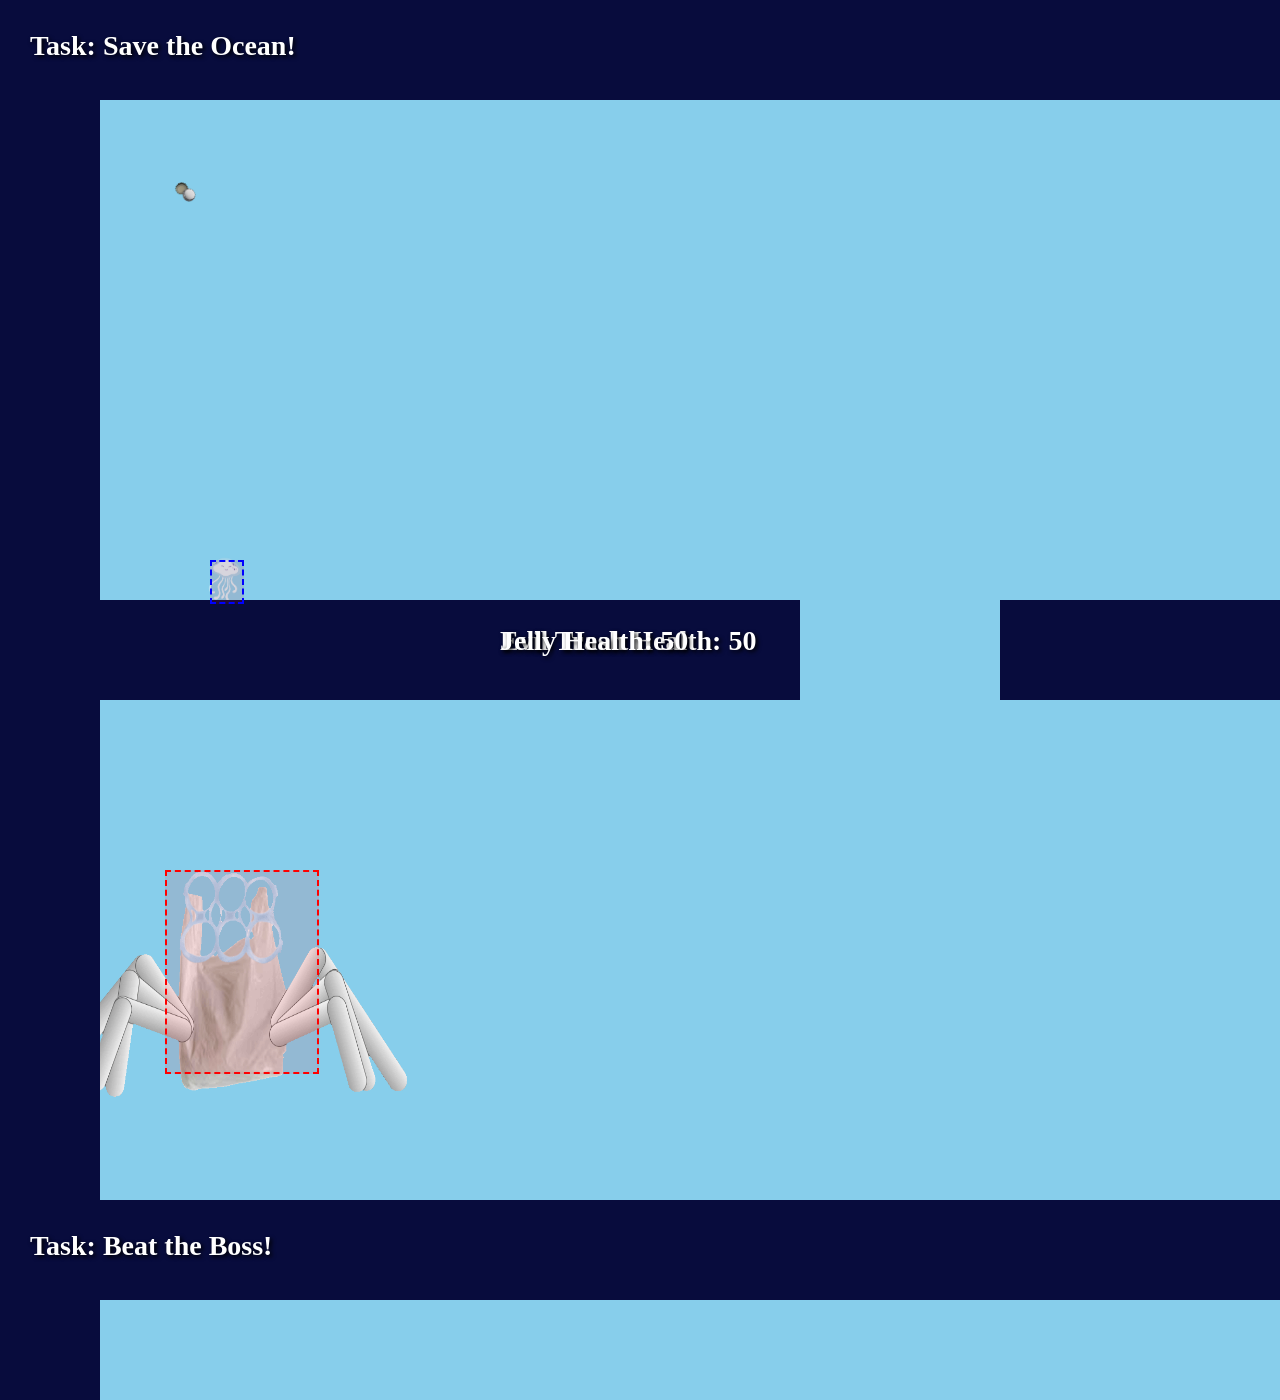
==== index.html @ 0c010349 "Adjust positions of title2 and score2 elements" ====
<!DOCTYPE html>
<html>
  <head>
    <meta charset="UTF-8">
    <title>Smath Pollution Game</title>
    <style>
      body {
        margin: 0;
        padding: 0;
        background-color: #87ceeb;
        overflow: hidden;
        position: relative;
        height: 500px;
        width: 800px;
      }
      #title {
        position: absolute;
        top: 30px;
        left: 30px;
        font-size: 28px;
        font-weight: bold;
        color: white;
        text-shadow: 2px 2px 4px #000;
        z-index: 10;
        white-space: nowrap;
      }
       #title2 {
        position: absolute;
        top: 1230px;
        left: 30px;
        font-size: 28px;
        font-weight: bold;
        color: white;
        text-shadow: 2px 2px 4px #000;
        z-index: 10;
        white-space: nowrap;
      }
      #jellyfish {
        width: 50px;
        height: 50px;
        position: absolute;
        left: 100px;
        top: 100px;
      }
      #attack {
        width: 100px;
        height: 100px;
        position: absolute;
        left: 100px;
        top: 100px;
      }
      #trashboss {
        width: 500px;
        height: 350px;
        position: absolute;
        left: 100px;
        top: 100px;
      }
      #score {
        position: absolute;
        top: 625px;
        left: 500px;
        font-size: 28px;
        font-weight: bold;
        color: white;
        text-shadow: 2px 2px 4px #000;
        z-index: 10;
        white-space: nowrap;
      }
      #score2 {
        position: absolute;
        top: 625px;
        left: 300px;
        font-size: 28px;
        font-weight: bold;
        color: white;
        text-shadow: 2px 2px 4px #000;
        z-index: 10;
        white-space: nowrap;
      }

     <div id="platforms"></div>
    </style>
  </head>
  <body>
    <div id="title"> Task: Save the Ocean! </div>
    <div id="title2"> Task: Beat the Boss! </div>
    <div id="score">Evil Trash Health: 50</div>
    <div id="score"> Jelly Health: 50</div>
    <img id="jellyfish" src="assets/jellyfish.png">
    <img id="trashboss" src="assets/trashboss.png">
    <div id="platform"></div>
    <script src="script.js"></script>
  </body>
</html>
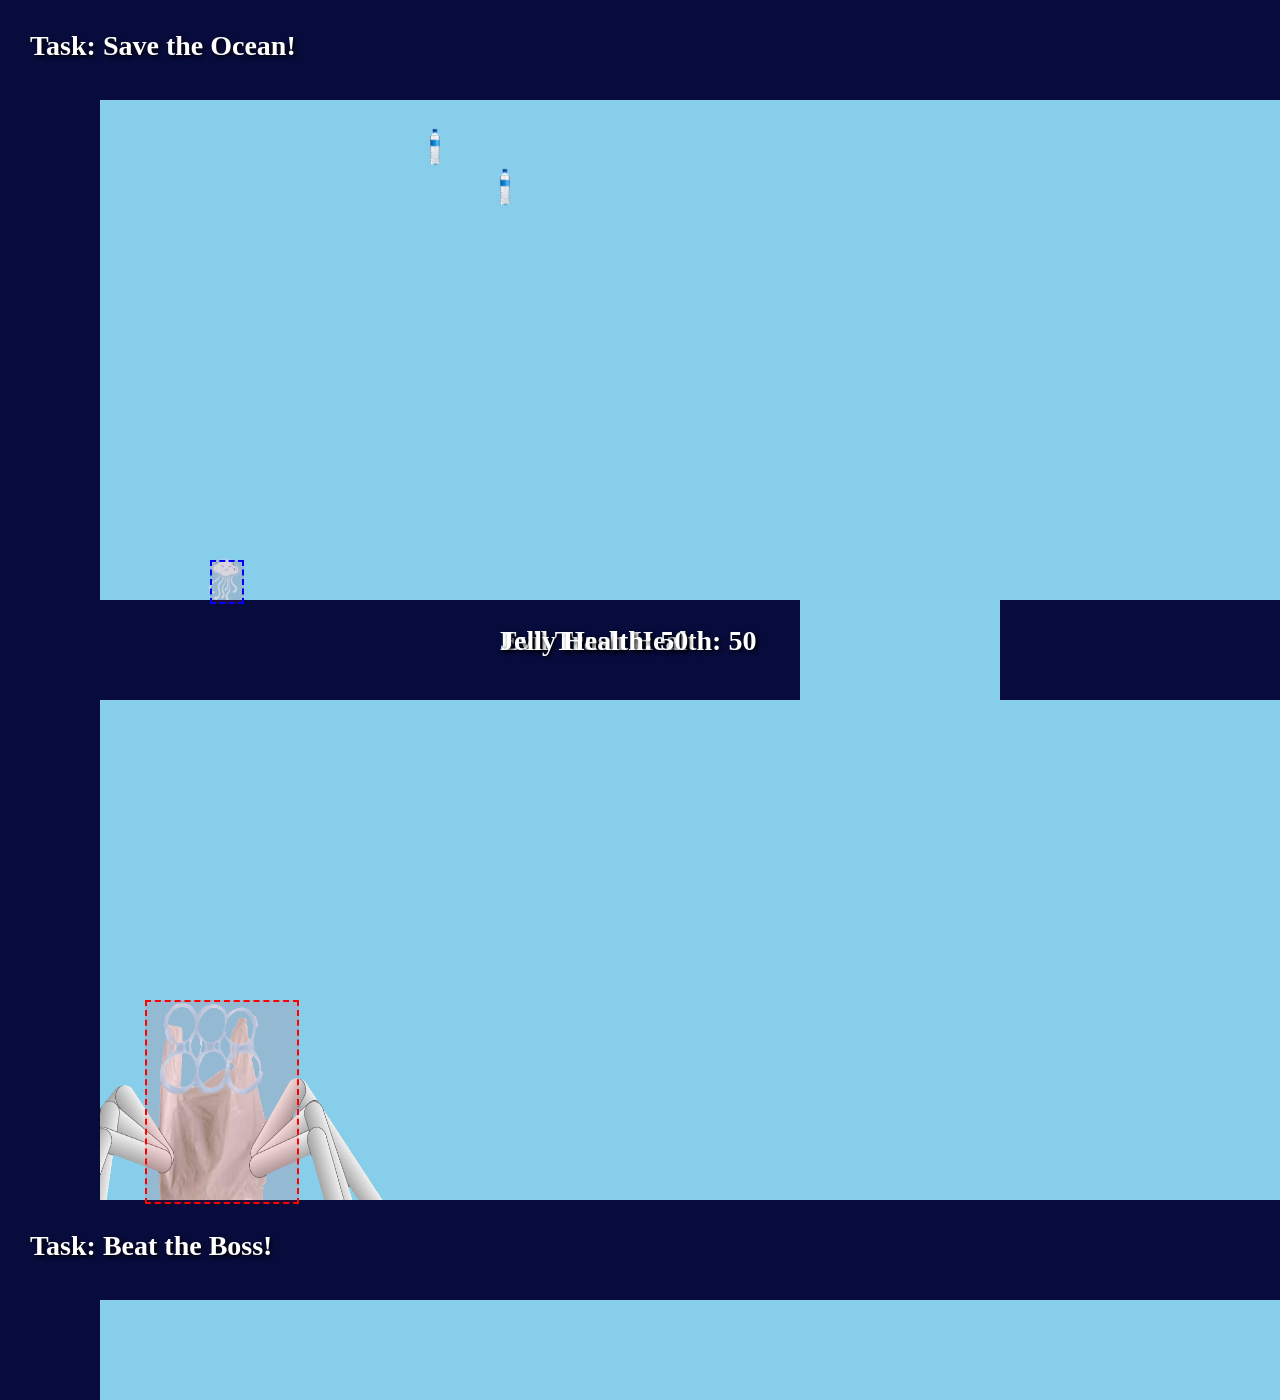
==== commit 8fad14d5: "Adjust position of score2 element in index.html" ====
--- a/index.html
+++ b/index.html
@@ -70,7 +70,7 @@
       #score2 {
         position: absolute;
         top: 625px;
-        left: 300px;
+        left: 30px;
         font-size: 28px;
         font-weight: bold;
         color: white;
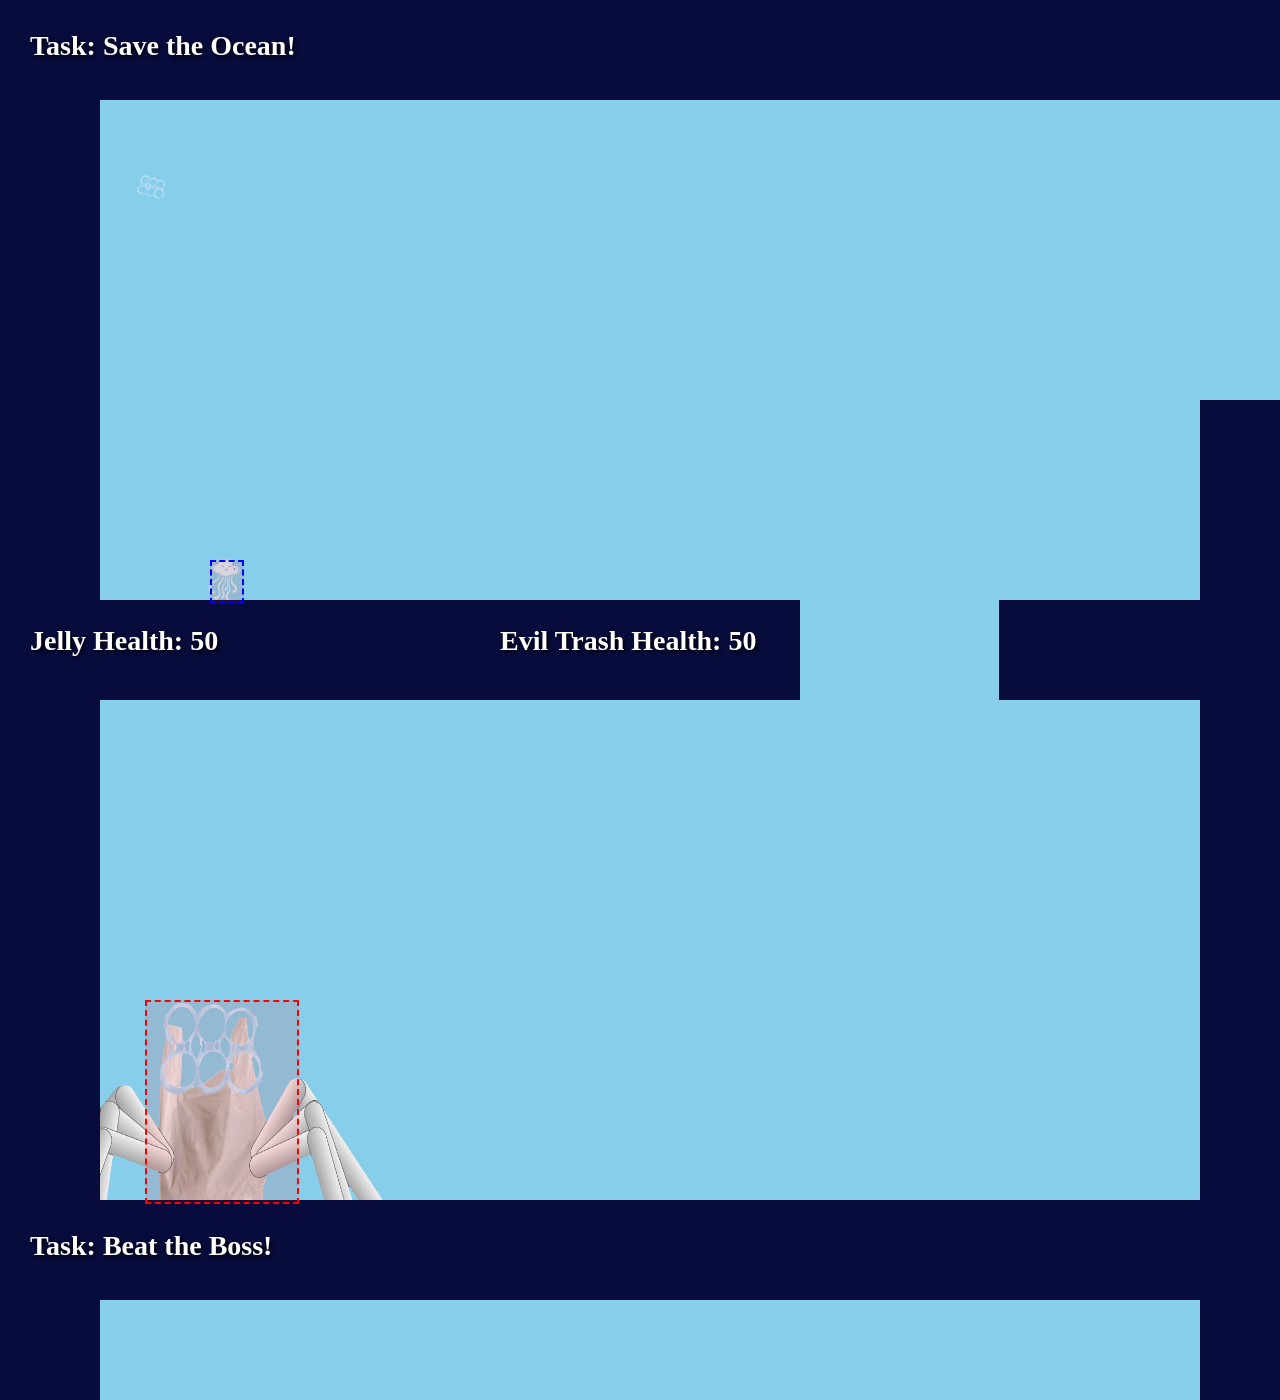
==== commit 63eae27b: "Change score div ID for jelly health" ====
--- a/index.html
+++ b/index.html
@@ -86,7 +86,7 @@
     <div id="title"> Task: Save the Ocean! </div>
     <div id="title2"> Task: Beat the Boss! </div>
     <div id="score">Evil Trash Health: 50</div>
-    <div id="score"> Jelly Health: 50</div>
+    <div id="score2"> Jelly Health: 50</div>
     <img id="jellyfish" src="assets/jellyfish.png">
     <img id="trashboss" src="assets/trashboss.png">
     <div id="platform"></div>
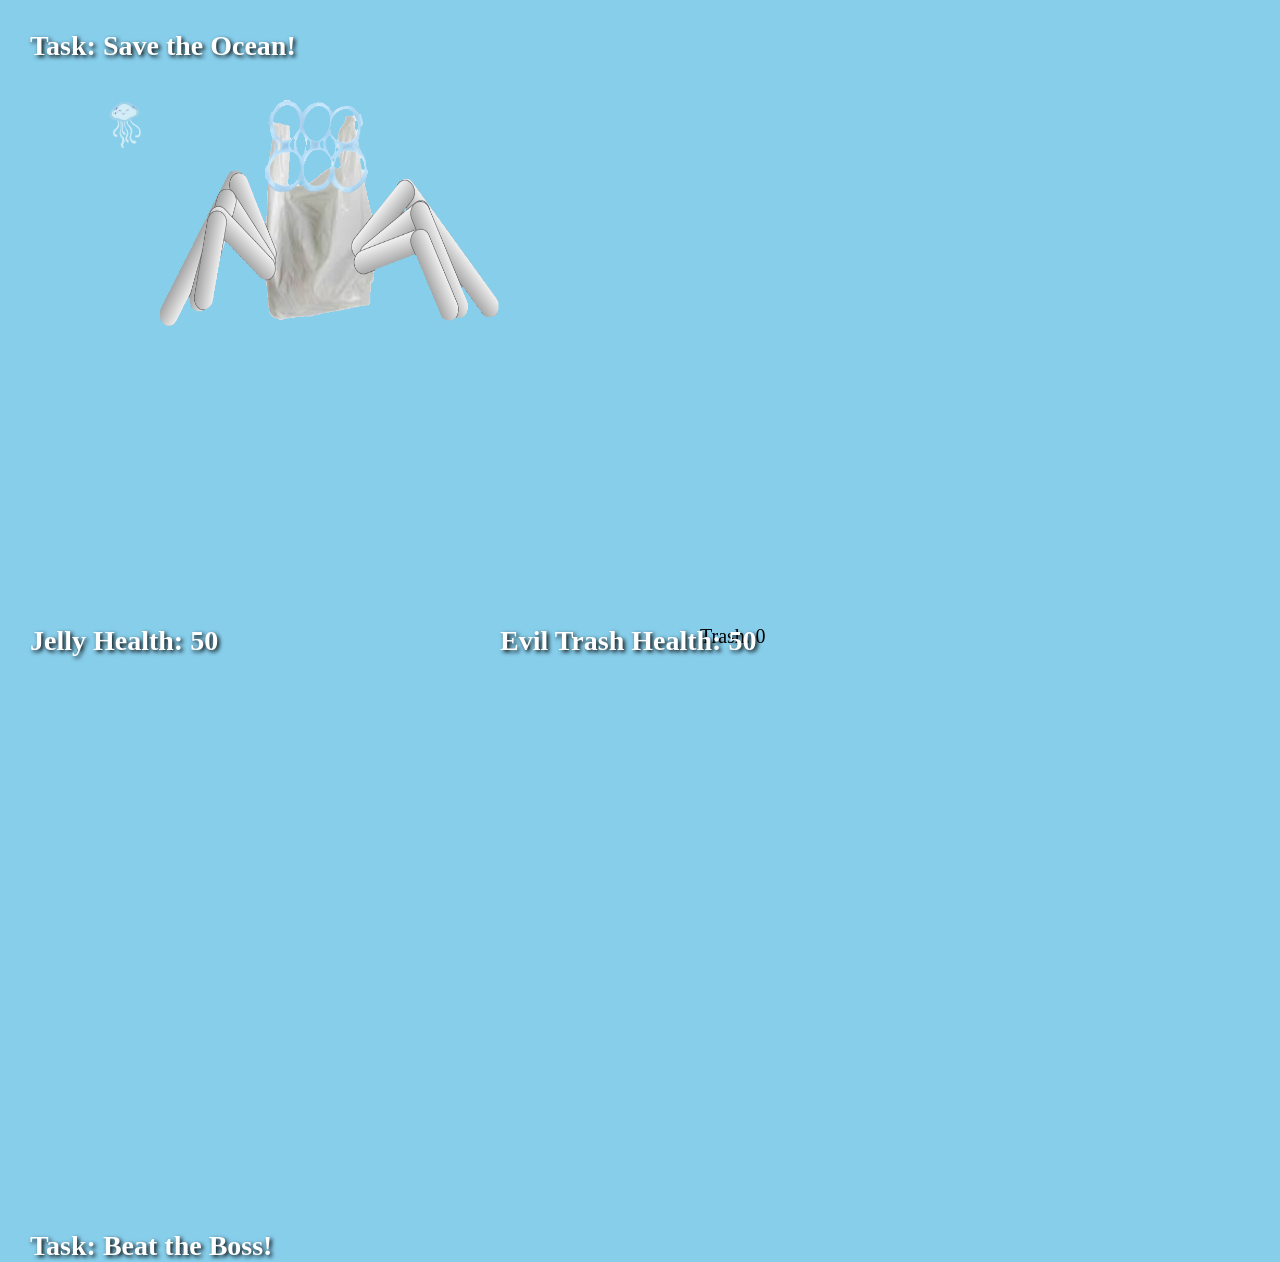
==== commit 17a1930f: "Update index.html" ====
--- a/index.html
+++ b/index.html
@@ -87,6 +87,7 @@
     <div id="title2"> Task: Beat the Boss! </div>
     <div id="score">Evil Trash Health: 50</div>
     <div id="score2"> Jelly Health: 50</div>
+    <div id="trashCount" style="position:absolute; top:625px; left:700px; font-size:20px;">Trash: 0</div>
     <img id="jellyfish" src="assets/jellyfish.png">
     <img id="trashboss" src="assets/trashboss.png">
     <div id="platform"></div>
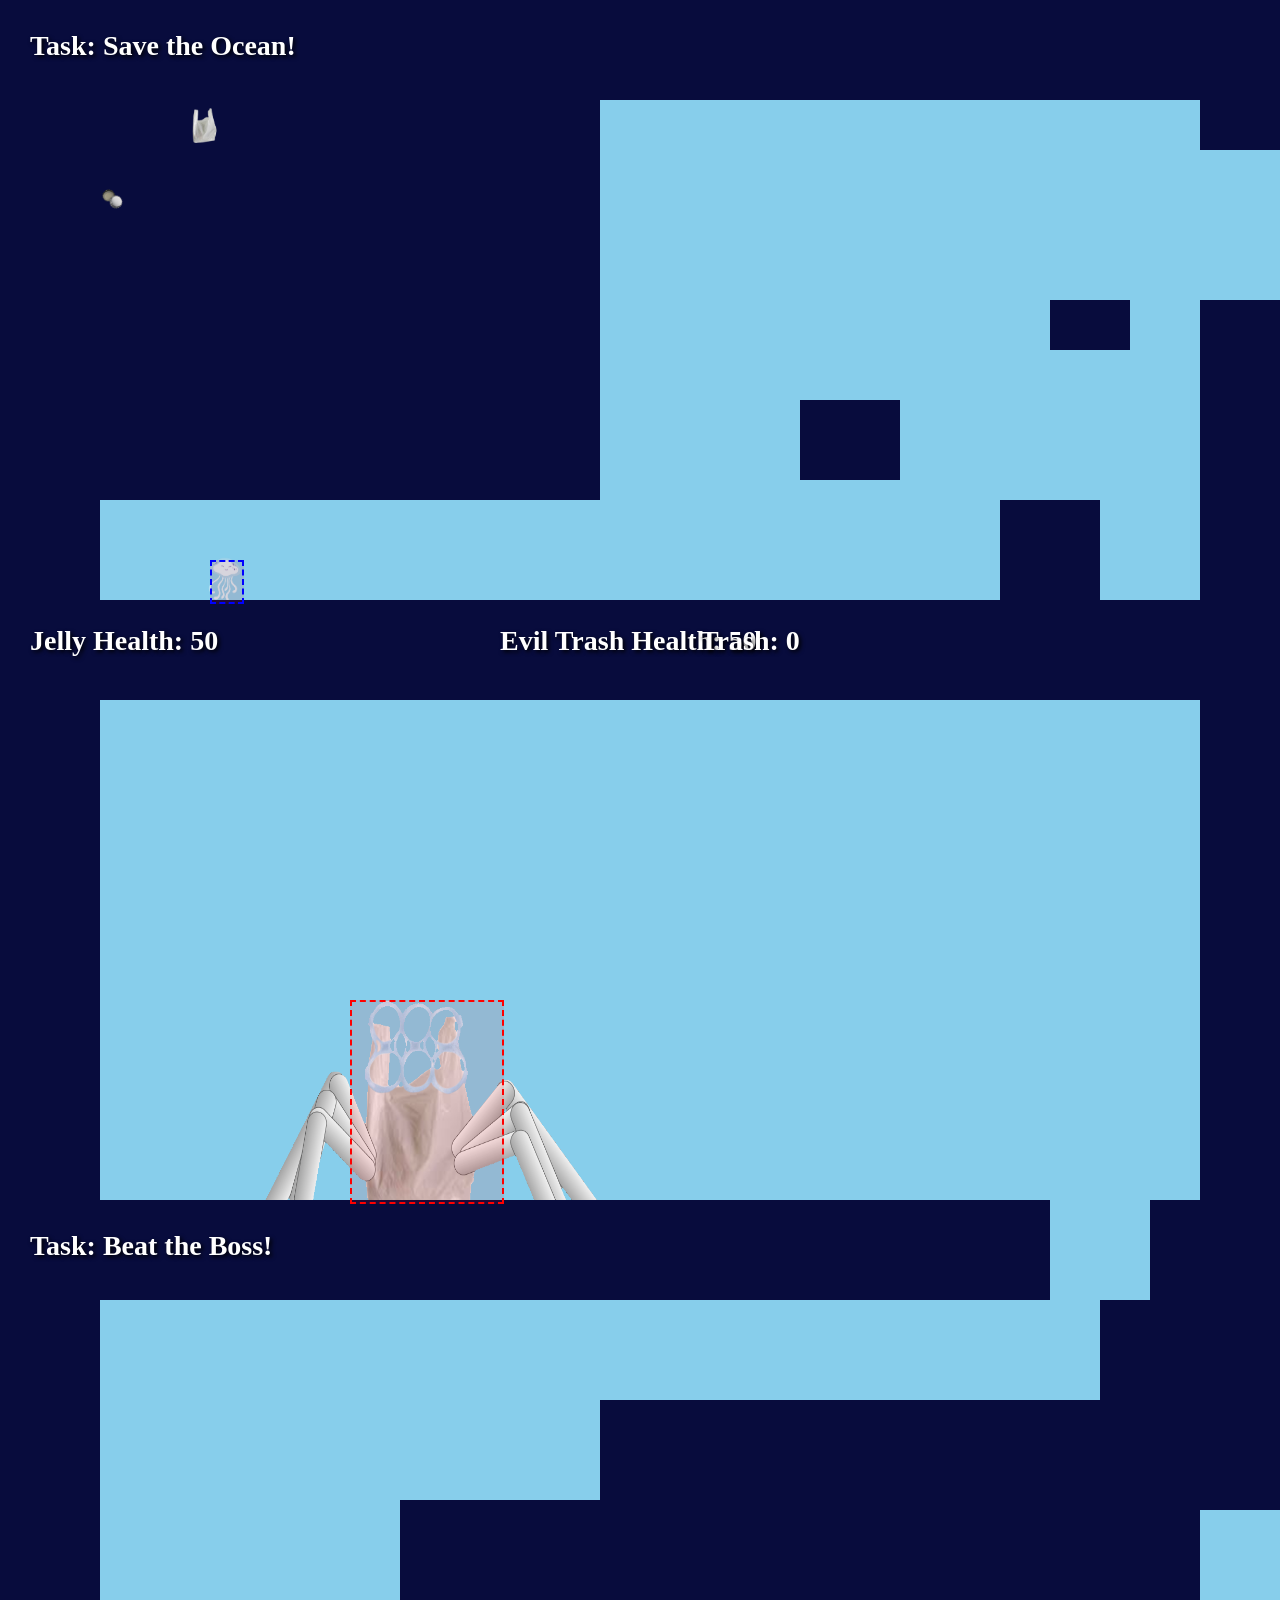
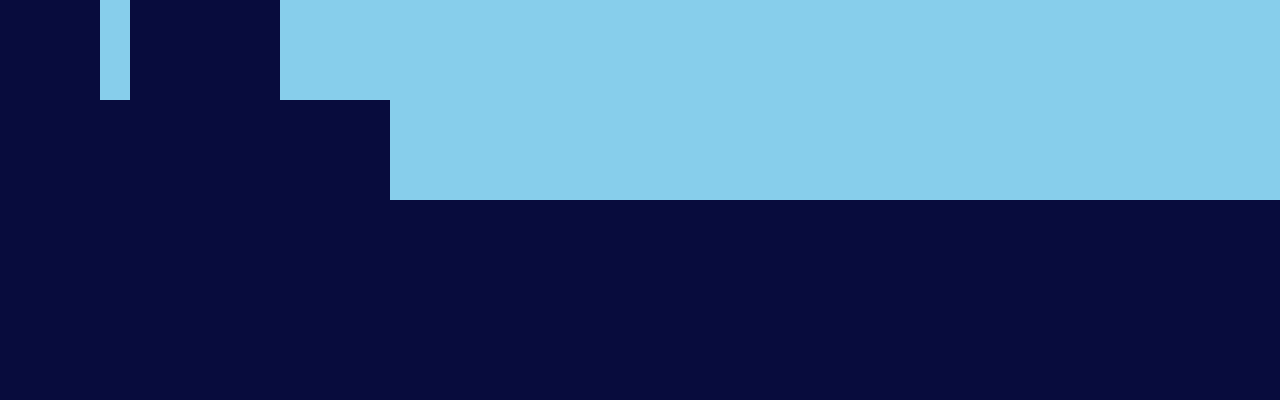
==== commit 3c87c9db: "Update index.html" ====
--- a/index.html
+++ b/index.html
@@ -78,6 +78,17 @@
         z-index: 10;
         white-space: nowrap;
       }
+      #trashCount {
+        position: absolute;
+        top: 625px;
+        left: 700px;
+        font-size: 28px;
+        font-weight: bold;
+        color: white;
+        text-shadow: 2px 2px 4px #000;
+        z-index: 10;
+        white-space: nowrap;
+      }
 
      <div id="platforms"></div>
     </style>
@@ -87,7 +98,7 @@
     <div id="title2"> Task: Beat the Boss! </div>
     <div id="score">Evil Trash Health: 50</div>
     <div id="score2"> Jelly Health: 50</div>
-    <div id="trashCount" style="position:absolute; top:625px; left:700px; font-size:20px;">Trash: 0</div>
+    <div id="trashCount"> Trash: 0</div>
     <img id="jellyfish" src="assets/jellyfish.png">
     <img id="trashboss" src="assets/trashboss.png">
     <div id="platform"></div>
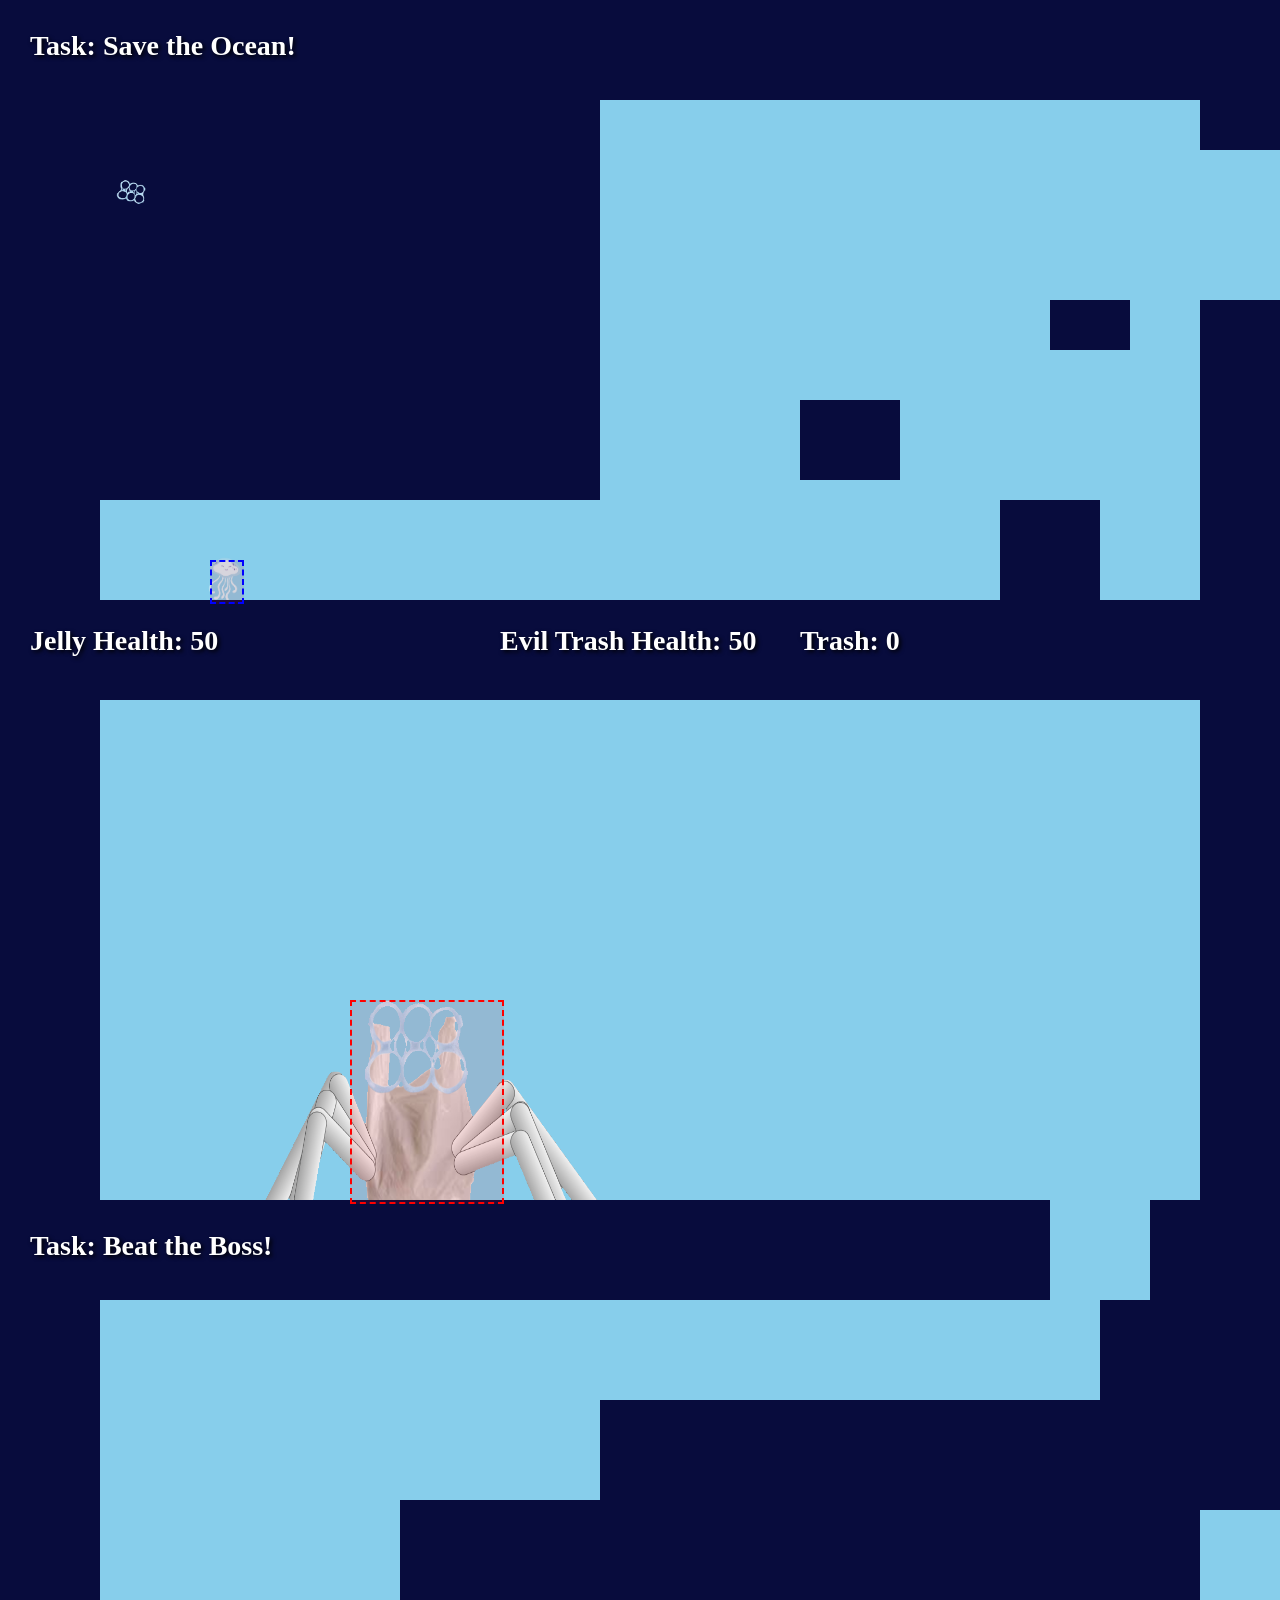
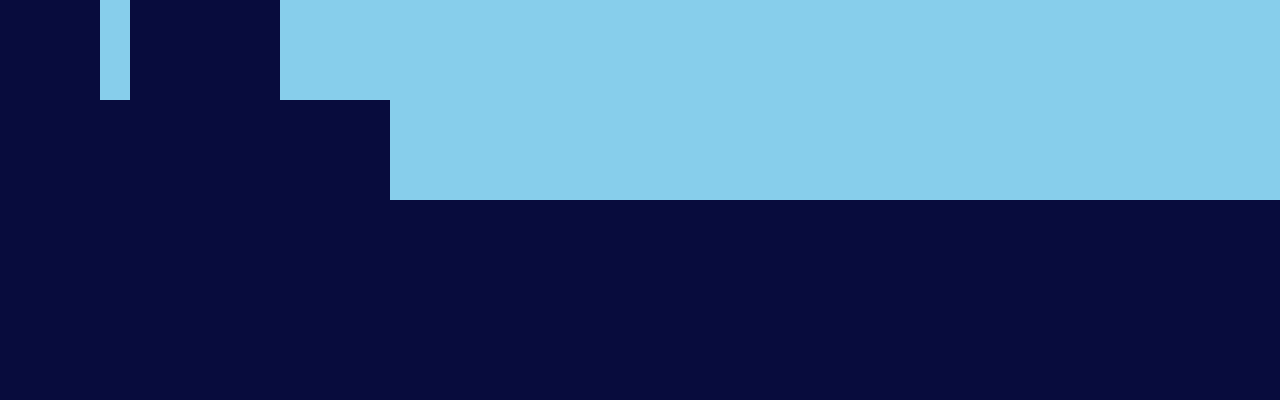
==== commit 2a071427: "Update index.html" ====
--- a/index.html
+++ b/index.html
@@ -81,7 +81,7 @@
       #trashCount {
         position: absolute;
         top: 625px;
-        left: 700px;
+        left: 800px;
         font-size: 28px;
         font-weight: bold;
         color: white;
@@ -90,7 +90,6 @@
         white-space: nowrap;
       }
 
-     <div id="platforms"></div>
     </style>
   </head>
   <body>
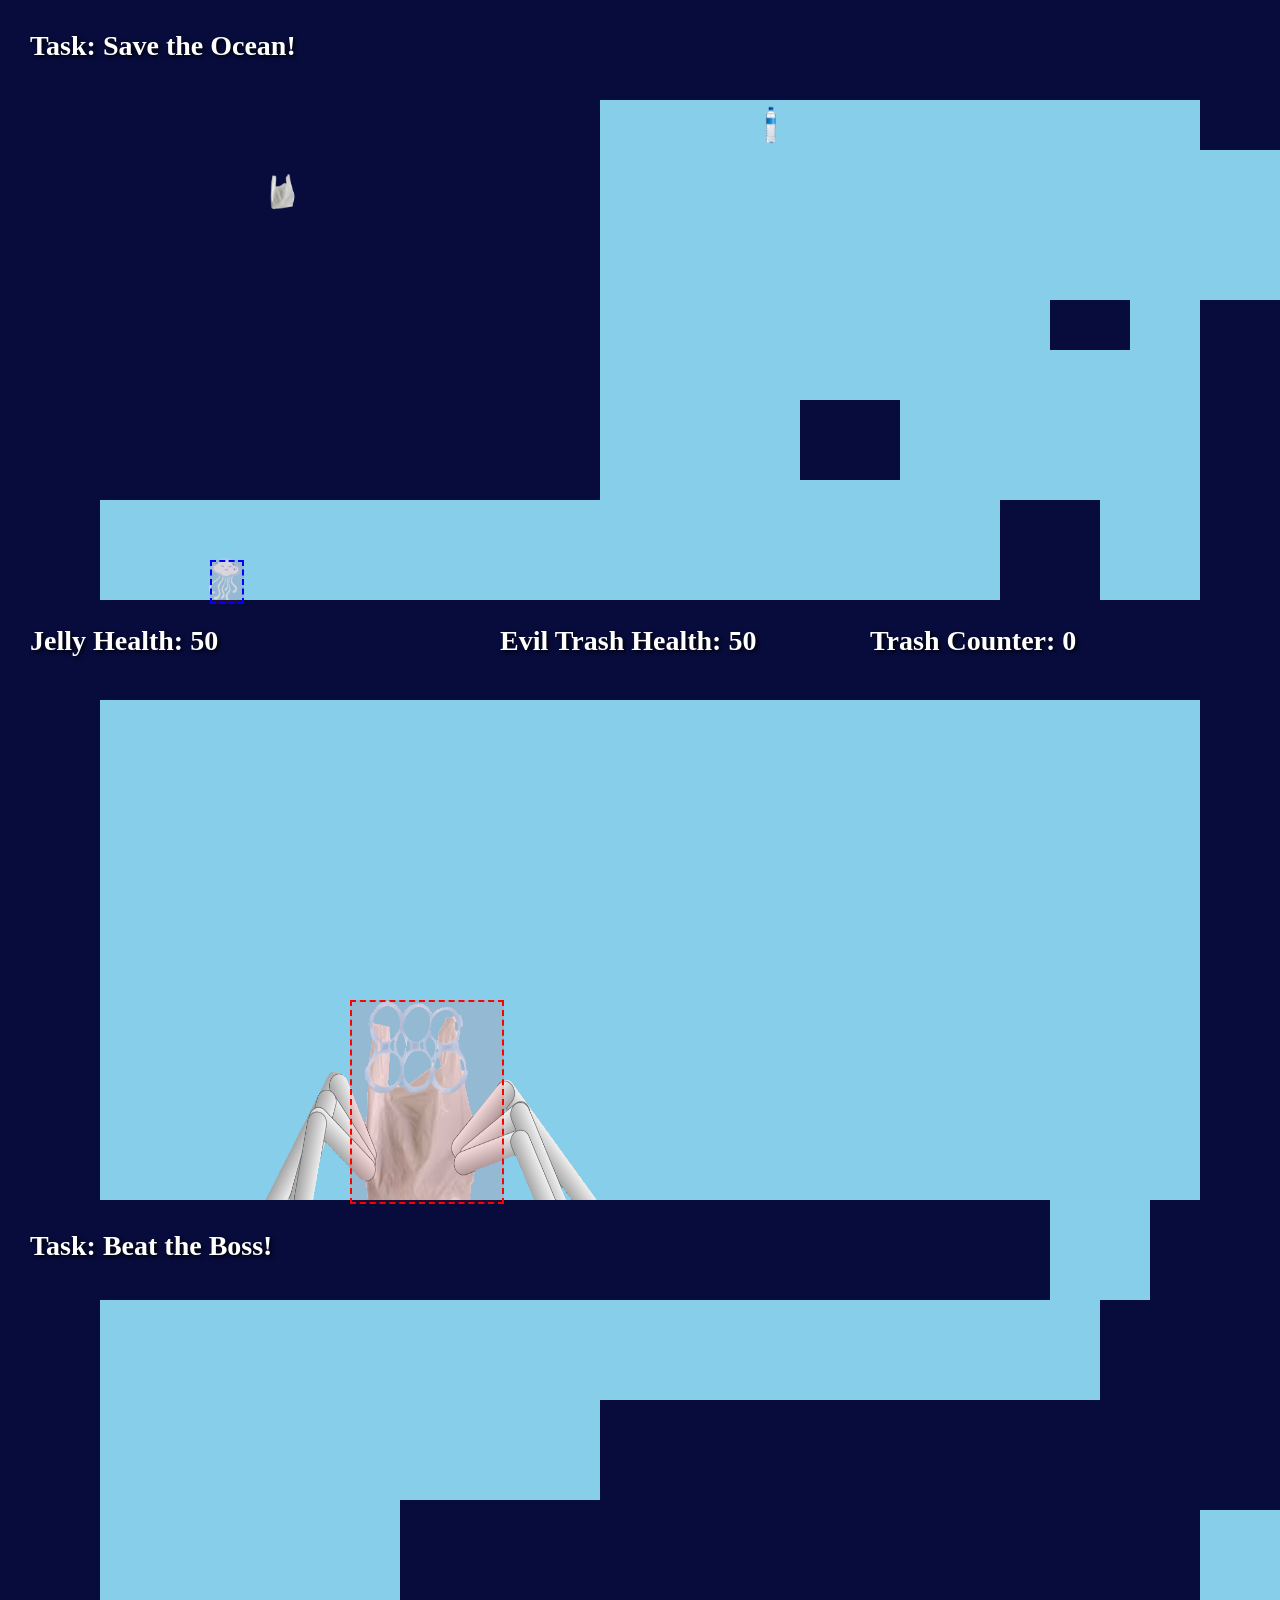
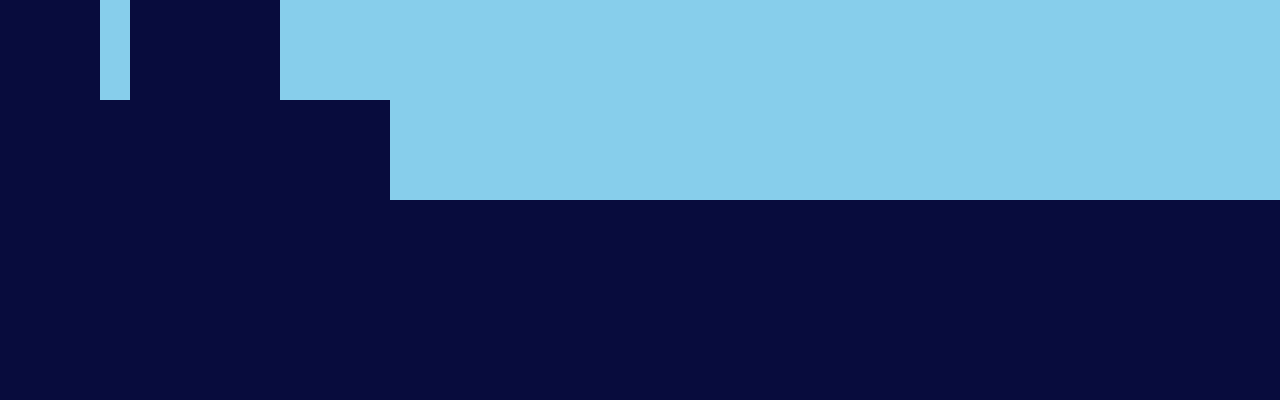
==== commit 2c5ec56b: "Update index.html" ====
--- a/index.html
+++ b/index.html
@@ -81,7 +81,7 @@
       #trashCount {
         position: absolute;
         top: 625px;
-        left: 800px;
+        left: 870px;
         font-size: 28px;
         font-weight: bold;
         color: white;
@@ -97,7 +97,7 @@
     <div id="title2"> Task: Beat the Boss! </div>
     <div id="score">Evil Trash Health: 50</div>
     <div id="score2"> Jelly Health: 50</div>
-    <div id="trashCount"> Trash: 0</div>
+    <div id="trashCount"> Trash Counter: 0</div>
     <img id="jellyfish" src="assets/jellyfish.png">
     <img id="trashboss" src="assets/trashboss.png">
     <div id="platform"></div>
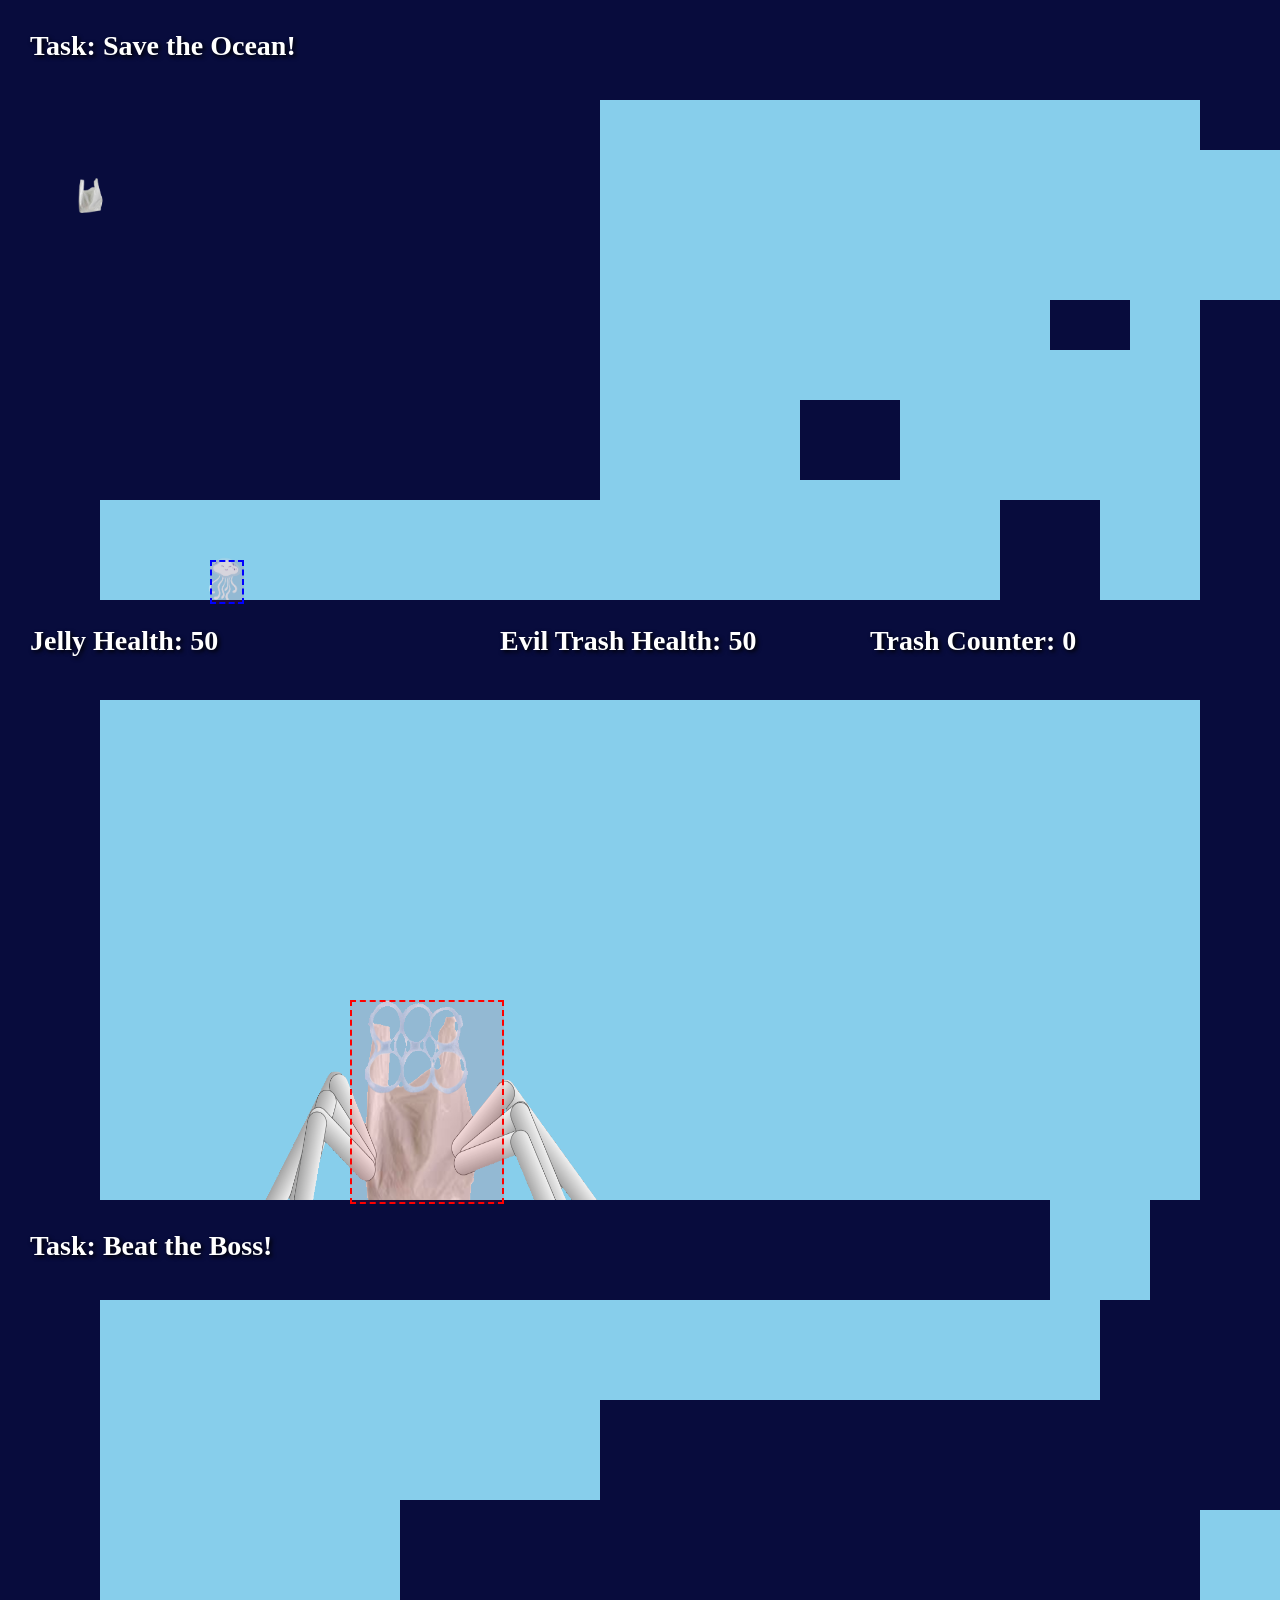
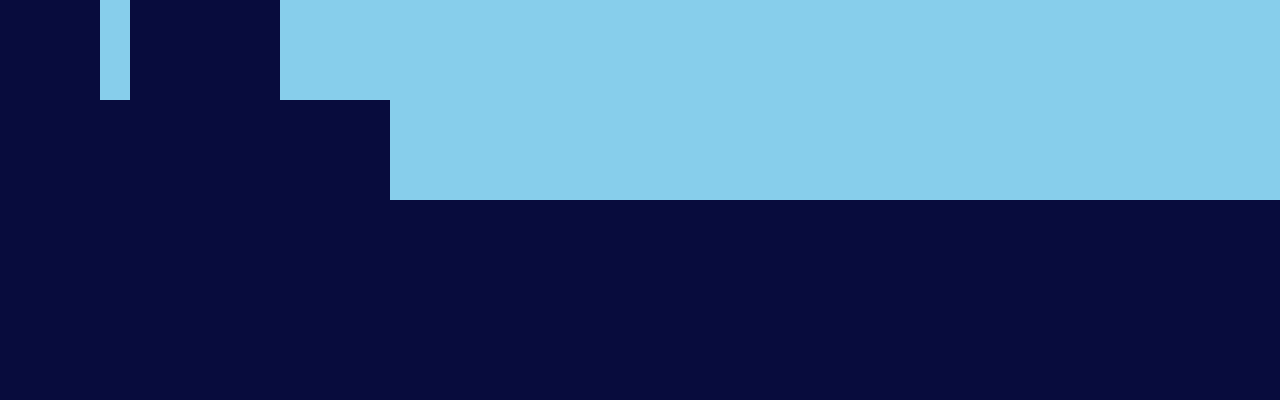
==== commit 9ae33a72: "Update index.html" ====
--- a/index.html
+++ b/index.html
@@ -89,11 +89,37 @@
         z-index: 10;
         white-space: nowrap;
       }
+      #endScreen{
+        position: fixed;
+        top: 0;
+        left: 0;
+        width: 100%;
+        height: 100%;
+        background: rgba(0,0,0,0.8);
+        display: none;
+        justify-content: center;
+        align-items: center;
+        flex-direction: column;
+        color: white;
+        font-size: 48px;
+        z-index: 9999;
+      }
+      
+      #endScreen button{
+        margin-top: 20px;
+        font-size: 24px;
+        padding: 10px 20px;
+        cursor: pointer;
+      }
 
     </style>
   </head>
   <body>
     <div id="title"> Task: Save the Ocean! </div>
+    <div id="endScreen">
+      <div id="endText">Game Over</div>
+      <button onclick="location.reload()">Restart</button>
+    </div>
     <div id="title2"> Task: Beat the Boss! </div>
     <div id="score">Evil Trash Health: 50</div>
     <div id="score2"> Jelly Health: 50</div>
